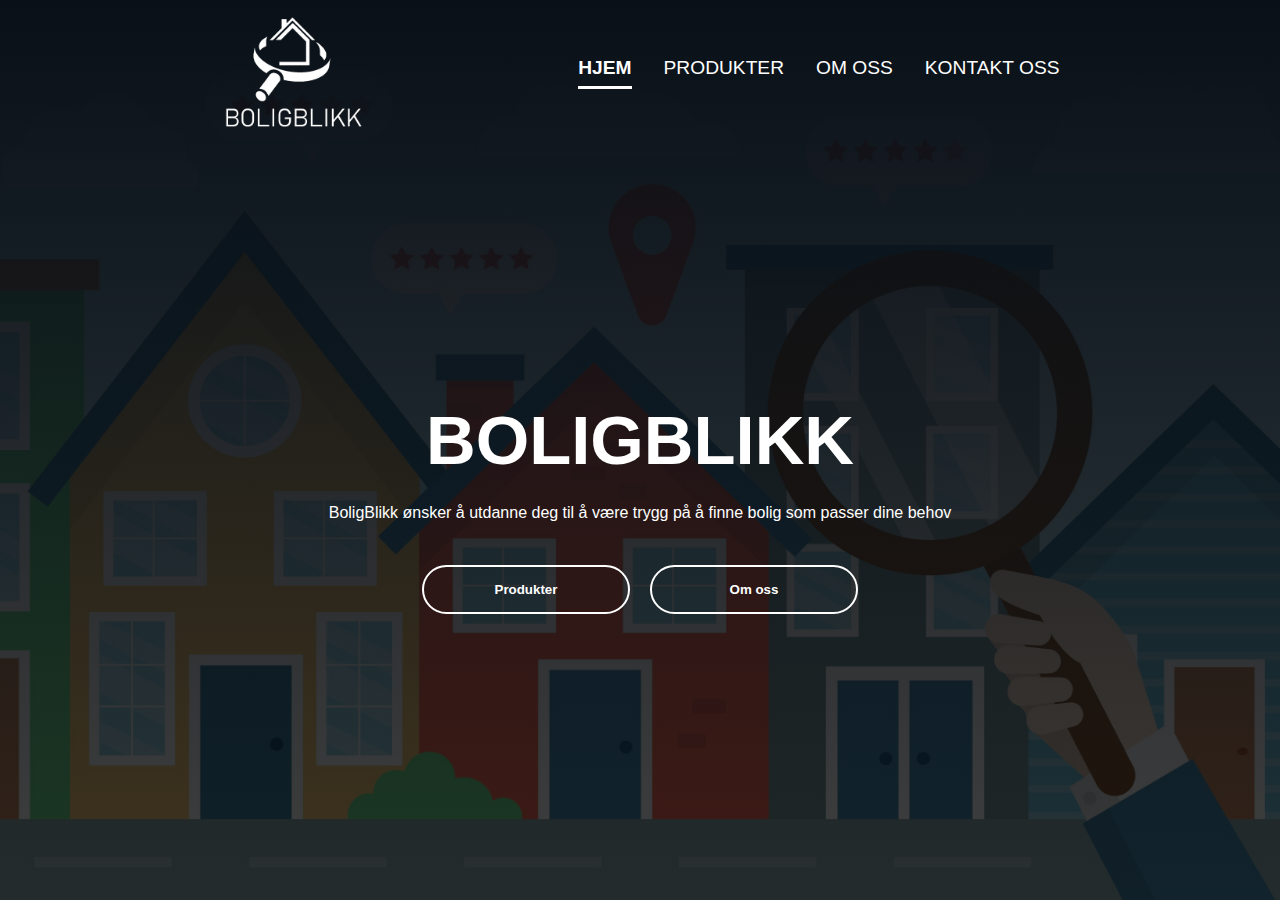
==== BoligBlikkNettside/index.html @ 78e4384b "fixes" ====
<!DOCTYPE html>
<html>

  <head>
    <meta charset="UTF-8" />
    <meta name="viewport" content="width=device-width, initial-scale=1.0" />
    <title>BoligBlikk</title>
    <link rel="stylesheet" href="css/style.css" />
    <link rel="icon" type="image/jpg" href="media/favicon.png" />
  </head>

  <body>

      <div class="navbar">
        <div class="logoContainer">
          <a href="index.html">
            <img src="media/FinalWhite.png" class="logo" /></a>
          </a>
        </div>

        <ul>
          <li class="active"><a href="index.html">Hjem</a></li>
          <li><a href="produkter.html">Produkter</a></li>
          <li><a href="omOss.html">Om oss</a></li>
          <li><a href="kontaktOss.html">Kontakt oss</a></li>
        </ul>

      </div>

      <div class="content">

        <div class="tittel">
            <h1>BOLIGBLIKK</h1>
        </div>

        <p>
          BoligBlikk ønsker å utdanne deg til å være trygg på å finne bolig som
          passer dine behov
        </p>

        <div class="buttonsHomepage">
          <button type="button" onclick="location.href='produkter.html'"><span></span>Produkter</button>
          <button type="button" onclick="location.href='omOss.html'"><span></span>Om oss</button>
        </div>

      </div>

  </body>
</html>
---- BoligBlikkNettside/css/style.css ----
/* Everything */
* {
    margin: 0;
    padding: 0;
    font-family: sans-serif;
    color: white;
}


/* Body */
body {
    width: 100%;
    height: auto;
    background-image: linear-gradient(rgba(9,16,24,35),rgba(0,0,0,0.75)),url(../media/4266805.jpg);
    background-size: cover;
    background-position: center;
    display: flex;
    flex-direction: column;
    align-items: center;
}


/* Navigation */
.navbar {
    /*background-color: rgba(255, 0, 0, 0.1);*/
    height: 15vh;
    width: 80vw;
    display: flex;
    flex-direction: row;
    justify-content:space-between;
    align-items: center;
}

.logo {
    margin: -1rem;
    max-height: 130%;
    min-width: 100%;
    object-fit: contain;
}

.logoContainer {
    height: 100%;
    width: 20%;
}


.navbar ul {
    display: flex;
    flex-direction: row;
}

.navbar ul li {
    list-style: none;
    display: flex;
    margin: 0 1rem;
    position: relative;
    align-items: center;
}


/* Navigation text design */
.navbar ul li a {
    text-decoration: none;
    color: #fff;
    text-transform: uppercase;
    font-size: 1.2rem;
}

.navbar ul li::after {
    content: '';
    height: 3px;
    width: 0%;
    background: #ffffff;
    position: absolute;
    left: 0;
    bottom: -10px;
    transition: 0.5s;
}

.navbar ul li:hover:after {
    width: 100%;
}

/* Style the active link and its line */
.navbar ul li.active {
    font-weight: bold; /* You can add other styles as needed */

}

.navbar ul li.active::after {
    width: 100%;
}


/* Content */
.content {
    /* background-color: rgba(0, 255, 0, 0.1); */
    height: auto;
    width: 80vw;
    display: flex;
    align-items: center;
    flex-direction: column;
    justify-content: center;
    min-height: 85vh;
}

.content h1 {
    font-size: 4.3rem
}

.content p {
    margin: 20px auto;
    font-weight: 100;
    line-height: 25px;
    text-align: center;
}

.beskrivelse {
    margin-left: 20%;
    margin-right: 20%;
    margin-top: 1%;
}

.buttonsHomepage {
    display: flex;
    flex-direction: row;
    max-width: 100%;
}

.tittel {
    margin-top: -2vw;;
}

/* Homepage buttons */
button {
    width: 13rem;
    padding: 15px 0;
    text-align: center;
    margin: 20px 10px;
    border-radius: 25px;
    font-weight: bold;
    border: 2px solid white;
    background: transparent;
    color: #fff;
    cursor: pointer;
    position: relative;
    overflow: hidden;
}

span {
    background-color: #254561;
    height: 100%;
    width: 0;
    border-radius: 25px;
    position: absolute;
    left: 0;
    bottom: 0;
    z-index: -1;
    transition: 0.2s;
}

button:hover span {
    width: 100%;
}


/* Content produkter */
.beskrivelse {
    margin: 1rem 5rem;
    background-color: rgba(0, 0, 0, 0.7);
    border-radius: 10px;
    padding: 0.1rem 1rem;
    max-width: 70%;
    min-width: 95%;
    backdrop-filter: blur(5px);
}

.produktBilder {
    display: flex;
    flex-direction: row;
    align-items: center;
}

.produktBildeTekst {
    display: flex;
    flex-direction: row;
    align-items: center;
    margin: 0 1vw;
    padding: 15px;
    background-color: rgba(0, 0, 0, 0.7);
    border-radius: 50px;
    margin-bottom: 1rem;
    max-width: 70%;
    backdrop-filter: blur(5px);
}

.produktBildeTekst p {
    margin: 1vw;
}

.produktBilde {
    max-height: 400px;
    max-width: 200px;
    width: auto;
    border-radius: 30px;
}


/* Content om oss */
.ansatte {
    background-color: rgba(0, 0, 0, 0.7);
    border-radius: 50px;
    padding: 15px;
    max-width: auto;
    display: flex;
    flex-direction: column;
    max-width: 70%;
    min-width: 95%;
    backdrop-filter: blur(5px);
}

.ansatte1 {
    display: flex;
    flex-direction: row;
    justify-content:space-between;
    margin: 0 2%;
    
}

.ansatte2 {
    display: flex;
    flex-direction: row;
    justify-content:space-evenly;
    margin-top: -2%;
}

.ansatt {
    display: flex;
    flex-direction: column;
    align-items: center;
}

.ansatt p {
    margin: 1px 0;
}

.ansattBilde {
    width: 9vw;
    border-radius: 100px;
}


/* Content kontakt oss */
input[type=text], select, textarea {
    width: 100%; /* Full width */
    padding: 12px; /* Some padding */ 
    border: 1px solid #ccc; /* Gray border */
    border-radius: 4px; /* Rounded borders */
    box-sizing: border-box; /* Make sure that padding and width stays in place */
    margin-top: 6px; /* Add a top margin */
    margin-bottom: 16px; /* Bottom margin */
    resize: vertical; /* Allow the user to vertically resize the textarea (not horizontally) */
    color: black;
  }
  
  /* Style the submit button with a specific background color etc */
  input[type=submit] {
    background-color: #04AA6D;
    color: white;
    padding: 12px 20px;
    border: none;
    border-radius: 4px;
    cursor: pointer;
    font-weight: bold;
  }
  
  /* When moving the mouse over the submit button, add a darker green color */
  input[type=submit]:hover {
    background-color: #45a049;
  }
  
  /* Add a background color and some padding around the form */
  .container {
    margin-top: 1%;
    border-radius: 5px;
    background-color: rgba(0, 0, 0, 0.7);
    padding: 20px;
    margin-left: 20%;
    margin-right: 20%;
    color: black;
    font-weight: bold;
    margin-bottom: 20px;
    width: 94%;
    max-width: 900px;
    backdrop-filter: blur(5px);
  }


/* Phone screens */
  @media only screen and (max-width: 600px) {
    .navbar {
        justify-content: space-around;
        margin: 0;
    }

    .navbar ul {
        flex-direction: column;
    }
    
    .navbar ul li {
        padding: 5% 0;
    }

    .navbar ul li a {
        font-size: 1rem;
    }

    .navbar ul li::after {
        bottom: 2px;
    }

    .logo {
        height: auto;
        width: 40%;
    }

    .produktBildeTekst {
        max-width: 90%;
    }
    
  }

  /* 1560px */
  @media only screen and (max-width: 1530px) {
    .navbar {
        justify-content: space-around;
        margin: 0;
    }

    .produktBilder {
        display: flex;
        flex-direction: column;
    }

    .produktBildeTekst {
        border-radius: 30px;
    }

    .tittel {
        margin-top: 0;
    }
 
  }
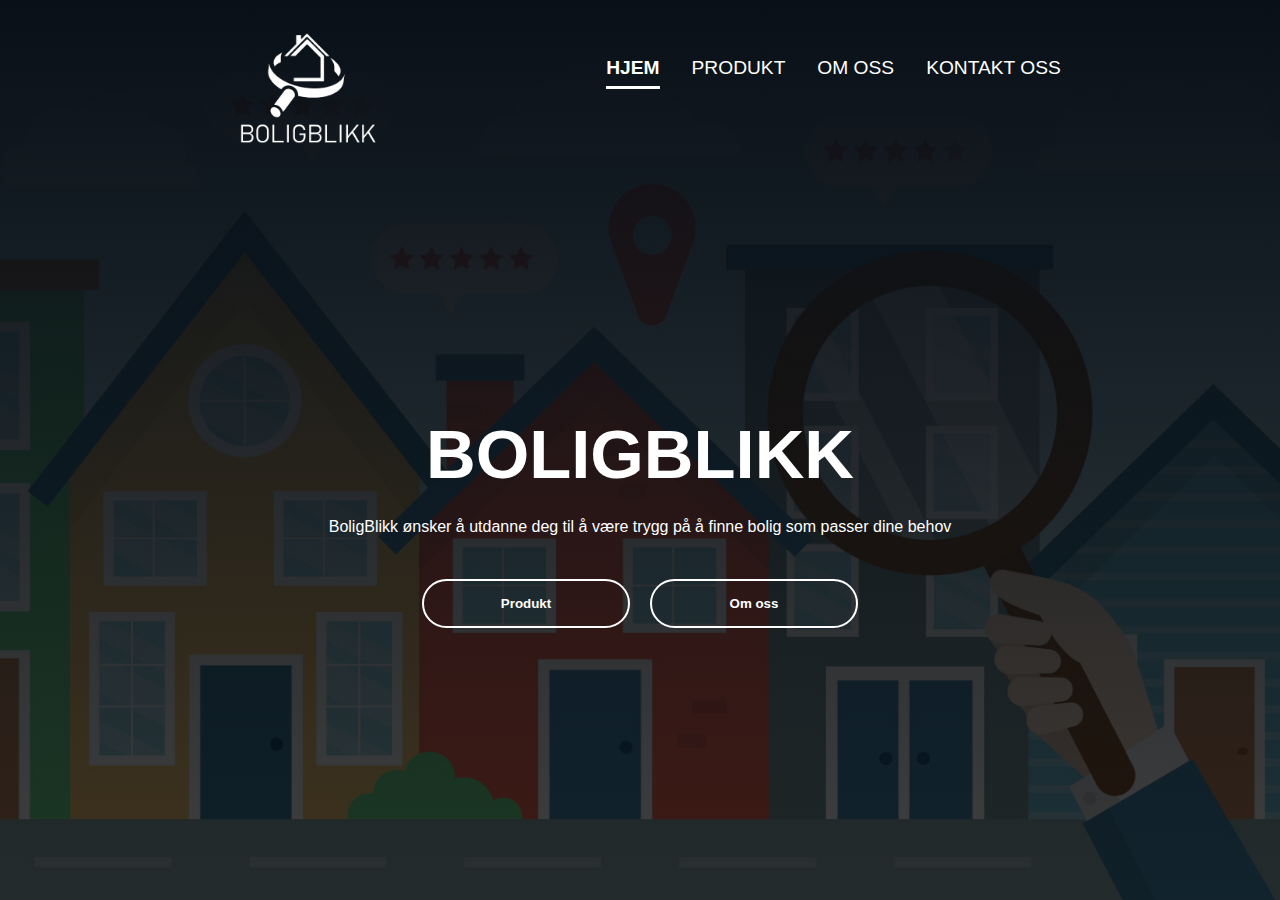
==== commit 78df2ee5: "fixes" ====
--- a/BoligBlikkNettside/index.html
+++ b/BoligBlikkNettside/index.html
@@ -20,7 +20,7 @@
 
         <ul>
           <li class="active"><a href="index.html">Hjem</a></li>
-          <li><a href="produkter.html">Produkter</a></li>
+          <li><a href="produkter.html">Produkt</a></li>
           <li><a href="omOss.html">Om oss</a></li>
           <li><a href="kontaktOss.html">Kontakt oss</a></li>
         </ul>
@@ -39,7 +39,7 @@
         </p>
 
         <div class="buttonsHomepage">
-          <button type="button" onclick="location.href='produkter.html'"><span></span>Produkter</button>
+          <button type="button" onclick="location.href='produkter.html'"><span></span>Produkt</button>
           <button type="button" onclick="location.href='omOss.html'"><span></span>Om oss</button>
         </div>
 
--- a/BoligBlikkNettside/css/style.css
+++ b/BoligBlikkNettside/css/style.css
@@ -32,7 +32,6 @@
 }
 
 .logo {
-    margin: -1rem;
     max-height: 130%;
     min-width: 100%;
     object-fit: contain;
@@ -41,6 +40,7 @@
 .logoContainer {
     height: 100%;
     width: 20%;
+    margin-right: 2rem;
 }
 
 
@@ -252,14 +252,14 @@
 
 /* Content kontakt oss */
 input[type=text], select, textarea {
-    width: 100%; /* Full width */
-    padding: 12px; /* Some padding */ 
-    border: 1px solid #ccc; /* Gray border */
-    border-radius: 4px; /* Rounded borders */
-    box-sizing: border-box; /* Make sure that padding and width stays in place */
-    margin-top: 6px; /* Add a top margin */
-    margin-bottom: 16px; /* Bottom margin */
-    resize: vertical; /* Allow the user to vertically resize the textarea (not horizontally) */
+    width: 100%;
+    padding: 12px;
+    border: 1px solid #ccc;
+    border-radius: 4px;
+    box-sizing: border-box;
+    margin-top: 6px;
+    margin-bottom: 16px;
+    resize: vertical;
     color: black;
   }
   
@@ -294,6 +294,30 @@
     max-width: 900px;
     backdrop-filter: blur(5px);
   }
+  
+
+/* Scrollbar */
+/* width */
+::-webkit-scrollbar {
+    width: 10px;
+  }
+  
+  /* Track */
+  ::-webkit-scrollbar-track {
+    background: #181818;
+  }
+  
+  /* Handle */
+  ::-webkit-scrollbar-thumb {
+    background: #888;
+    border-radius: 50px;
+  }
+  
+  /* Handle on hover */
+  ::-webkit-scrollbar-thumb:hover {
+    background: #555;
+    border-radius: 50px;
+  }
 
 
 /* Phone screens */
@@ -347,7 +371,7 @@
     }
 
     .tittel {
-        margin-top: 0;
+        margin-top: 3vh;
     }
  
   }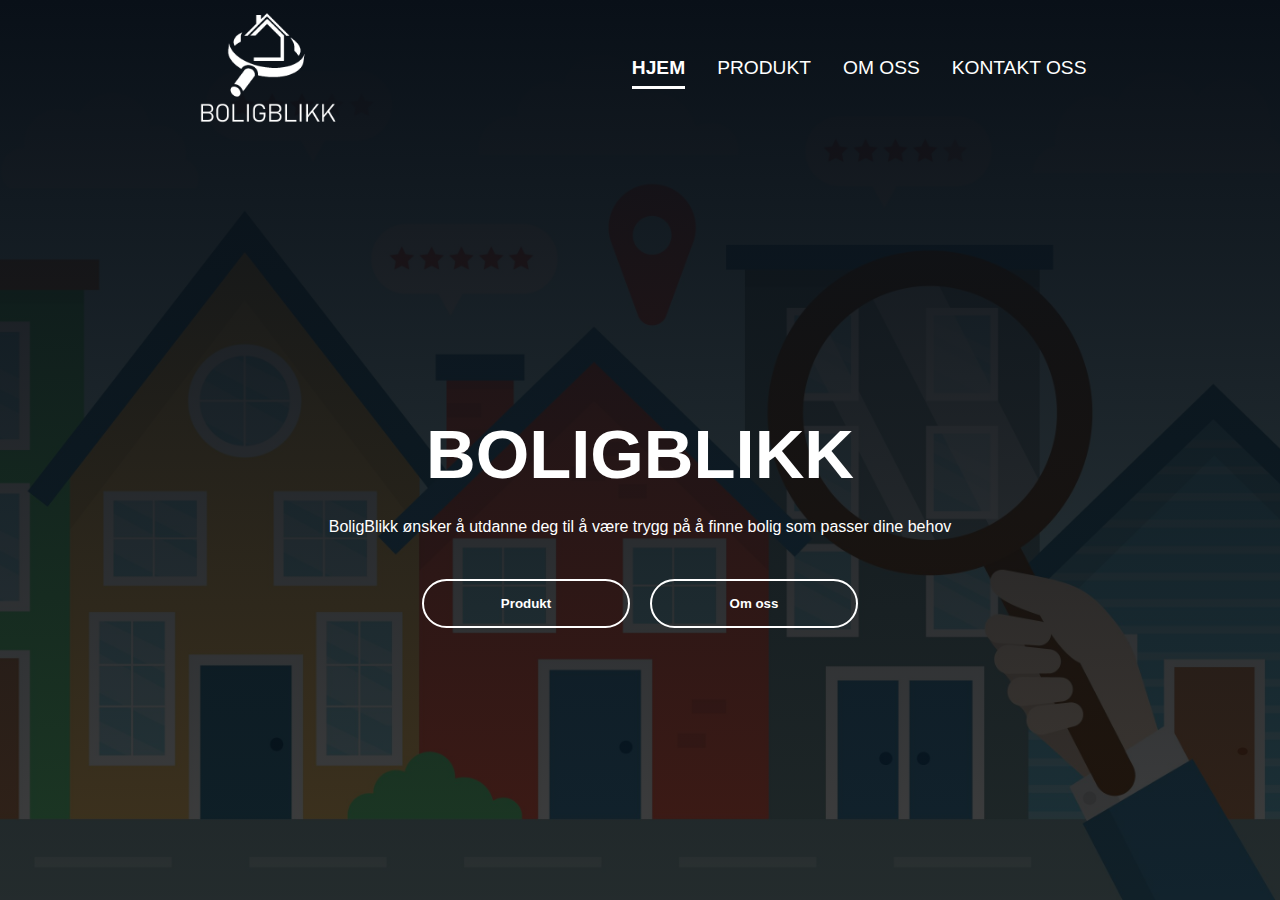
==== commit 123dbda4: "kompatibel på mobil" ====
--- a/BoligBlikkNettside/index.html
+++ b/BoligBlikkNettside/index.html
@@ -6,12 +6,15 @@
     <meta name="viewport" content="width=device-width, initial-scale=1.0" />
     <title>BoligBlikk</title>
     <link rel="stylesheet" href="css/style.css" />
-    <link rel="icon" type="image/jpg" href="media/favicon.png" />
+    <link rel="icon" type="image/jpg" href="media/HvitIkon.png" />
+    <script src="js/main.js"></script>
   </head>
 
   <body>
 
+      <!--Navigation PC-->
       <div class="navbar">
+
         <div class="logoContainer">
           <a href="index.html">
             <img src="media/FinalWhite.png" class="logo" /></a>
@@ -27,6 +30,31 @@
 
       </div>
 
+      <!--Navigation Phone-->
+      <div class="navbarPhone">
+
+        <div class="logoContainer">
+          <a href="index.html">
+            <img src="media/HvitIkon.png" class="logoPhone" /></a>
+          </a>
+        </div>
+
+        <div class="hamburger" id="hamburger">
+          <img src="media/hamburger1.png" class="hamburgerImg"/></a>
+        </div>
+
+      </div>
+
+      <div class="navigationPhone" id="navigationPhone">
+        <ul>
+          <li class="active"><a href="index.html">Hjem</a></li>
+          <li><a href="produkter.html">Produkt</a></li>
+          <li><a href="omOss.html">Om oss</a></li>
+          <li><a href="kontaktOss.html">Kontakt oss</a></li>
+        </ul>
+      </div>
+
+      <!-- Content -->
       <div class="content">
 
         <div class="tittel">
--- a/BoligBlikkNettside/css/style.css
+++ b/BoligBlikkNettside/css/style.css
@@ -4,6 +4,7 @@
     padding: 0;
     font-family: sans-serif;
     color: white;
+    text-align: center;
 }
 
 
@@ -37,12 +38,20 @@
     object-fit: contain;
 }
 
-.logoContainer {
+.navbar .logoContainer {
     height: 100%;
-    width: 20%;
+    width: 30%;
     margin-right: 2rem;
-}
-
+    display: flex;
+    align-items: center;
+}
+
+.navbar .logoContainer a {
+    height: 100%;
+    margin-right: 2rem;
+    display: flex;
+    align-items: center;
+}
 
 .navbar ul {
     display: flex;
@@ -83,8 +92,7 @@
 
 /* Style the active link and its line */
 .navbar ul li.active {
-    font-weight: bold; /* You can add other styles as needed */
-
+    font-weight: bold;
 }
 
 .navbar ul li.active::after {
@@ -148,7 +156,7 @@
 }
 
 span {
-    background-color: #254561;
+    background-color: rgba(0, 28, 61, 0.5);
     height: 100%;
     width: 0;
     border-radius: 25px;
@@ -157,7 +165,9 @@
     bottom: 0;
     z-index: -1;
     transition: 0.2s;
-}
+    backdrop-filter: blur(2px);
+}
+
 
 button:hover span {
     width: 100%;
@@ -169,39 +179,59 @@
     margin: 1rem 5rem;
     background-color: rgba(0, 0, 0, 0.7);
     border-radius: 10px;
+    backdrop-filter: blur(5px);
+    box-shadow: 0 1px 6px rgba(97, 105, 114, 0.15);
+    width: 100%;
+    padding: 0.5rem 1rem;
+}
+
+.beskrivelse p {
     padding: 0.1rem 1rem;
-    max-width: 70%;
-    min-width: 95%;
-    backdrop-filter: blur(5px);
 }
 
 .produktBilder {
     display: flex;
     flex-direction: row;
     align-items: center;
+    justify-content: space-between;
+    width: 100%;
 }
 
 .produktBildeTekst {
-    display: flex;
-    flex-direction: row;
-    align-items: center;
-    margin: 0 1vw;
-    padding: 15px;
+    width: 100%;
+    display: flex;
+    flex-direction: row;
+    align-items: center;
+    padding: 1rem 1rem;
     background-color: rgba(0, 0, 0, 0.7);
     border-radius: 50px;
     margin-bottom: 1rem;
-    max-width: 70%;
+    max-width: 8630;
     backdrop-filter: blur(5px);
+    box-shadow: 0 1px 6px rgba(97, 105, 114, 0.15);
+    margin: 1vh 0.4vw;
+}
+
+span {
+    margin: 0 10px;
+}
+
+span:first-of-type {
+    margin-left: 0;
+}
+
+span:last-of-type {
+    margin-right: 0;
 }
 
 .produktBildeTekst p {
-    margin: 1vw;
+    margin: 0.5vw;
 }
 
 .produktBilde {
     max-height: 400px;
     max-width: 200px;
-    width: auto;
+    width: 100%;
     border-radius: 30px;
 }
 
@@ -211,12 +241,11 @@
     background-color: rgba(0, 0, 0, 0.7);
     border-radius: 50px;
     padding: 15px;
-    max-width: auto;
     display: flex;
     flex-direction: column;
-    max-width: 70%;
-    min-width: 95%;
+    width: 100%;
     backdrop-filter: blur(5px);
+    box-shadow: 0 1px 6px rgba(97, 105, 114, 0.15);
 }
 
 .ansatte1 {
@@ -262,9 +291,19 @@
     resize: vertical;
     color: black;
   }
-  
-  /* Style the submit button with a specific background color etc */
-  input[type=submit] {
+
+.beskrivelseKontakt {
+    margin: 1rem 5rem;
+    background-color: rgba(0, 0, 0, 0.7);
+    border-radius: 10px;
+    padding: 0.1rem 1rem;
+    max-width: 910px;
+    width: 96%;
+    backdrop-filter: blur(5px);
+    box-shadow: 0 1px 6px rgba(97, 105, 114, 0.15);
+}
+  
+input[type=submit] {
     background-color: #04AA6D;
     color: white;
     padding: 12px 20px;
@@ -272,15 +311,14 @@
     border-radius: 4px;
     cursor: pointer;
     font-weight: bold;
-  }
-  
-  /* When moving the mouse over the submit button, add a darker green color */
-  input[type=submit]:hover {
+}
+  
+input[type=submit]:hover {
     background-color: #45a049;
-  }
-  
-  /* Add a background color and some padding around the form */
-  .container {
+}
+  
+
+.container {
     margin-top: 1%;
     border-radius: 5px;
     background-color: rgba(0, 0, 0, 0.7);
@@ -293,38 +331,139 @@
     width: 94%;
     max-width: 900px;
     backdrop-filter: blur(5px);
-  }
+    box-shadow: 0 1px 6px rgba(97, 105, 114, 0.15);
+}
+
+form, textarea, input {
+    text-align: left;
+}
   
 
 /* Scrollbar */
-/* width */
 ::-webkit-scrollbar {
     width: 10px;
-  }
-  
-  /* Track */
-  ::-webkit-scrollbar-track {
+}
+  
+::-webkit-scrollbar-track {
     background: #181818;
-  }
-  
-  /* Handle */
-  ::-webkit-scrollbar-thumb {
+}
+  
+::-webkit-scrollbar-thumb {
     background: #888;
     border-radius: 50px;
-  }
-  
-  /* Handle on hover */
-  ::-webkit-scrollbar-thumb:hover {
+}
+  
+::-webkit-scrollbar-thumb:hover {
     background: #555;
     border-radius: 50px;
-  }
+}
+
+
+/* Navigation Phone */
+.navbarPhone {
+    height: 12vh;
+    display: none;
+    justify-content: space-between;
+    background-color: rgb(11, 13, 15);
+    width: 100%;
+    box-shadow: 0 1px 6px rgba(97, 105, 114, 0.2);
+    backdrop-filter: blur(5px);
+    z-index: 3;
+}
+
+.navbarPhone .logoContainer {
+    padding-left: 55px;
+    padding-top: 0.6vh;
+}
+
+.navbarPhone .logoContainer a{
+    height: 100%;
+    width: 100%;
+    display: flex;
+    align-items: center;
+}
+
+.logoPhone {
+    max-height: 80%;
+    object-fit: contain;
+}
+
+.hamburgerImg {
+    max-height: 65%;
+    object-fit: contain;
+}
+
+.navbarPhone .hamburger {
+    padding: 0 45px;
+    display: flex;
+    align-items: center;
+    
+}
+
+.navbarPhone .hamburger:hover {
+    background-color: rgba(22, 29, 36, 0.8);
+}
+
+.navigationPhone {
+    height: 0;
+    visibility: hidden;
+    width: 100%;
+    background-color: rgb(15, 17, 19, 0.98);
+    backdrop-filter: blur(10px);
+    transition: height 0.3s, visibility 0.1s;
+    display: none;
+    justify-content: center;
+    flex-direction: column;
+    padding-bottom: 5vh;
+    position: absolute;
+    top: 12vh;
+    z-index: 2;
+}
+
+.navigationPhone ul{
+    display: flex;
+    justify-content: center;
+    flex-direction: column;
+    align-items: center;
+    height: 100%;
+    width: 100%;
+}
+
+.navigationPhone ul li{
+    width: 90vw;
+    height: 100%;
+    display: flex;
+    justify-content: space-evenly;
+    align-items: center;
+    border-bottom: solid;
+    border-width: 0.1rem;
+    border-color: rgb(51, 51, 51);
+}
+
+.navigationPhone ul li a {
+    width: 80%;
+    height: 60%;
+    padding: auto;
+    text-decoration: none;
+    color: #fff;
+    text-transform: uppercase;
+    font-size: 1.2rem;
+    display: flex;
+    align-items: center;
+    justify-content: center;
+    font-size: 22px;
+}
+
+.navigationPhone ul li.active {
+}
 
 
 /* Phone screens */
-  @media only screen and (max-width: 600px) {
+  @media only screen and (max-width: 768px) {
     .navbar {
         justify-content: space-around;
         margin: 0;
+        display: none;
     }
 
     .navbar ul {
@@ -348,21 +487,38 @@
         width: 40%;
     }
 
-    .produktBildeTekst {
-        max-width: 90%;
-    }
-    
+    .content {
+        min-height: 88vh;
+    }
+
+    .navigationPhone {
+        display: flex;
+    }
+
+    .navigationPhone {
+        height: 0;
+        visibility:hidden
+    }
+
+    .navigationPhone.active {
+        height: 65vh;
+        visibility: visible;
+    }
+
+    .navbarPhone {
+        display: flex;
+    }
   }
 
-  /* 1560px */
-  @media only screen and (max-width: 1530px) {
+
+  /* Mindre skjerm */
+  @media only screen and (max-width: 1430px) {
     .navbar {
         justify-content: space-around;
         margin: 0;
     }
 
     .produktBilder {
-        display: flex;
         flex-direction: column;
     }
 
@@ -373,5 +529,4 @@
     .tittel {
         margin-top: 3vh;
     }
- 
   }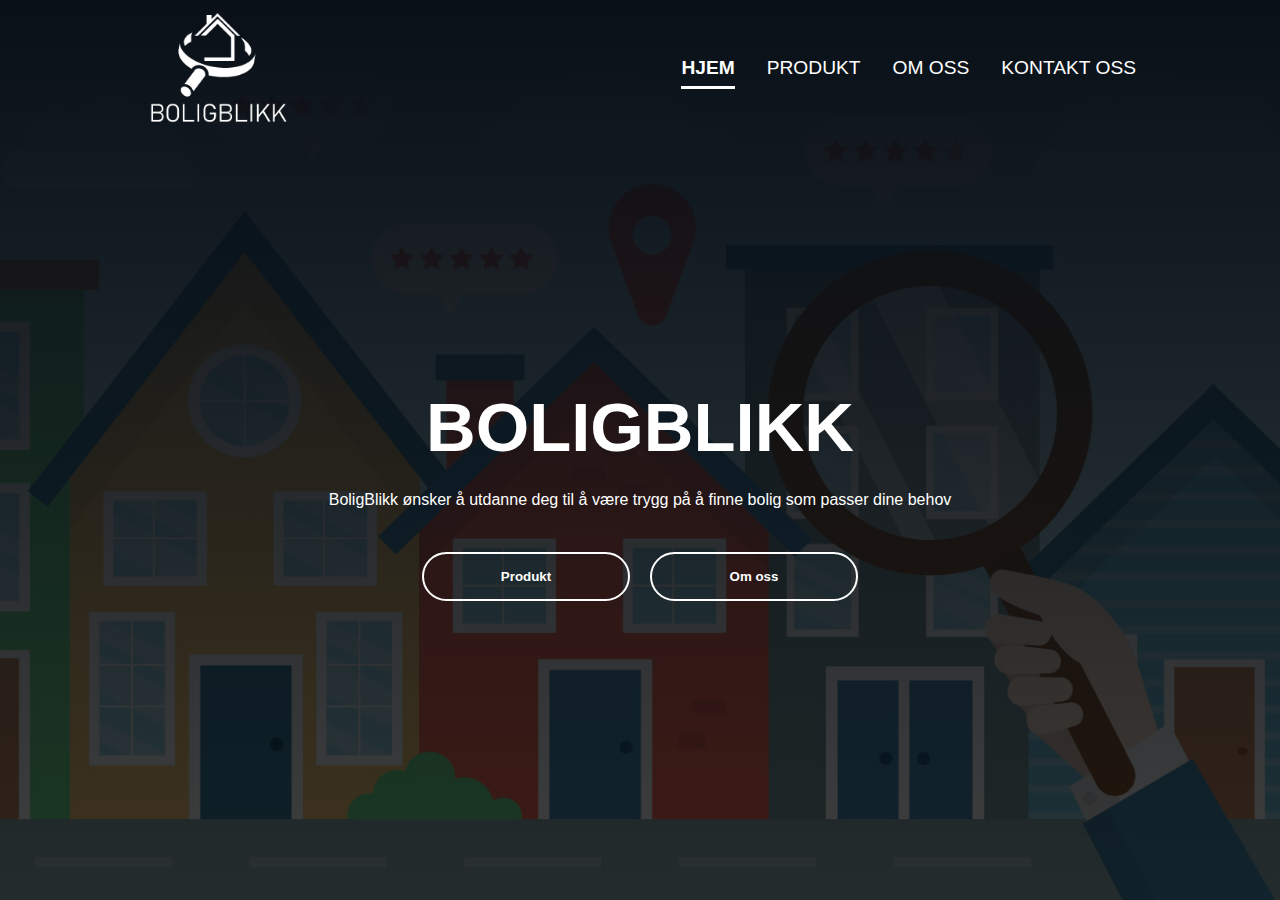
==== commit f14925b7: "accessibility and scaling" ====
--- a/BoligBlikkNettside/index.html
+++ b/BoligBlikkNettside/index.html
@@ -1,12 +1,12 @@
 <!DOCTYPE html>
-<html>
+<html lang="nb">
 
   <head>
     <meta charset="UTF-8" />
     <meta name="viewport" content="width=device-width, initial-scale=1.0" />
     <title>BoligBlikk</title>
     <link rel="stylesheet" href="css/style.css" />
-    <link rel="icon" type="image/jpg" href="media/HvitIkon.png" />
+    <link rel="icon" type="image/jpg" href="media/HvitIkon.png" alt="BoligBlikk Ikon" />
     <script src="js/main.js"></script>
   </head>
 
@@ -17,7 +17,7 @@
 
         <div class="logoContainer">
           <a href="index.html">
-            <img src="media/FinalWhite.png" class="logo" /></a>
+            <img src="media/FinalWhite.png" class="logo" alt="BoligBlikk Logo" /></a>
           </a>
         </div>
 
@@ -35,12 +35,12 @@
 
         <div class="logoContainer">
           <a href="index.html">
-            <img src="media/HvitIkon.png" class="logoPhone" /></a>
+            <img src="media/HvitIkon.png" class="logoPhone" alt="BoligBlikk Logo" /></a>
           </a>
         </div>
 
         <div class="hamburger" id="hamburger">
-          <img src="media/hamburger1.png" class="hamburgerImg"/></a>
+          <img src="media/hamburger1.png" class="hamburgerImg" alt="Meny Ikon" /></a>
         </div>
 
       </div>
--- a/BoligBlikkNettside/css/style.css
+++ b/BoligBlikkNettside/css/style.css
@@ -202,6 +202,7 @@
     display: flex;
     flex-direction: row;
     align-items: center;
+    justify-content: space-between;
     padding: 1rem 1rem;
     background-color: rgba(0, 0, 0, 0.7);
     border-radius: 50px;
@@ -210,6 +211,21 @@
     backdrop-filter: blur(5px);
     box-shadow: 0 1px 6px rgba(97, 105, 114, 0.15);
     margin: 1vh 0.4vw;
+    min-height: 300px;
+    max-height: 400px;
+    height: 25vw;
+}
+
+.produktTekst {
+    display: flex;
+    align-items: center;
+    height: 100%;
+    margin-left: calc(10px);
+    overflow: auto;
+}
+
+.produktTekst p{
+    max-height: 100%;
 }
 
 span {
@@ -224,14 +240,8 @@
     margin-right: 0;
 }
 
-.produktBildeTekst p {
-    margin: 0.5vw;
-}
-
 .produktBilde {
-    max-height: 400px;
-    max-width: 200px;
-    width: 100%;
+    height: 100%;
     border-radius: 30px;
 }
 
@@ -442,7 +452,7 @@
 
 .navigationPhone ul li a {
     width: 80%;
-    height: 60%;
+    height: 70%;
     padding: auto;
     text-decoration: none;
     color: #fff;
@@ -512,7 +522,7 @@
 
 
   /* Mindre skjerm */
-  @media only screen and (max-width: 1430px) {
+  @media only screen and (max-width: 1250px) {
     .navbar {
         justify-content: space-around;
         margin: 0;
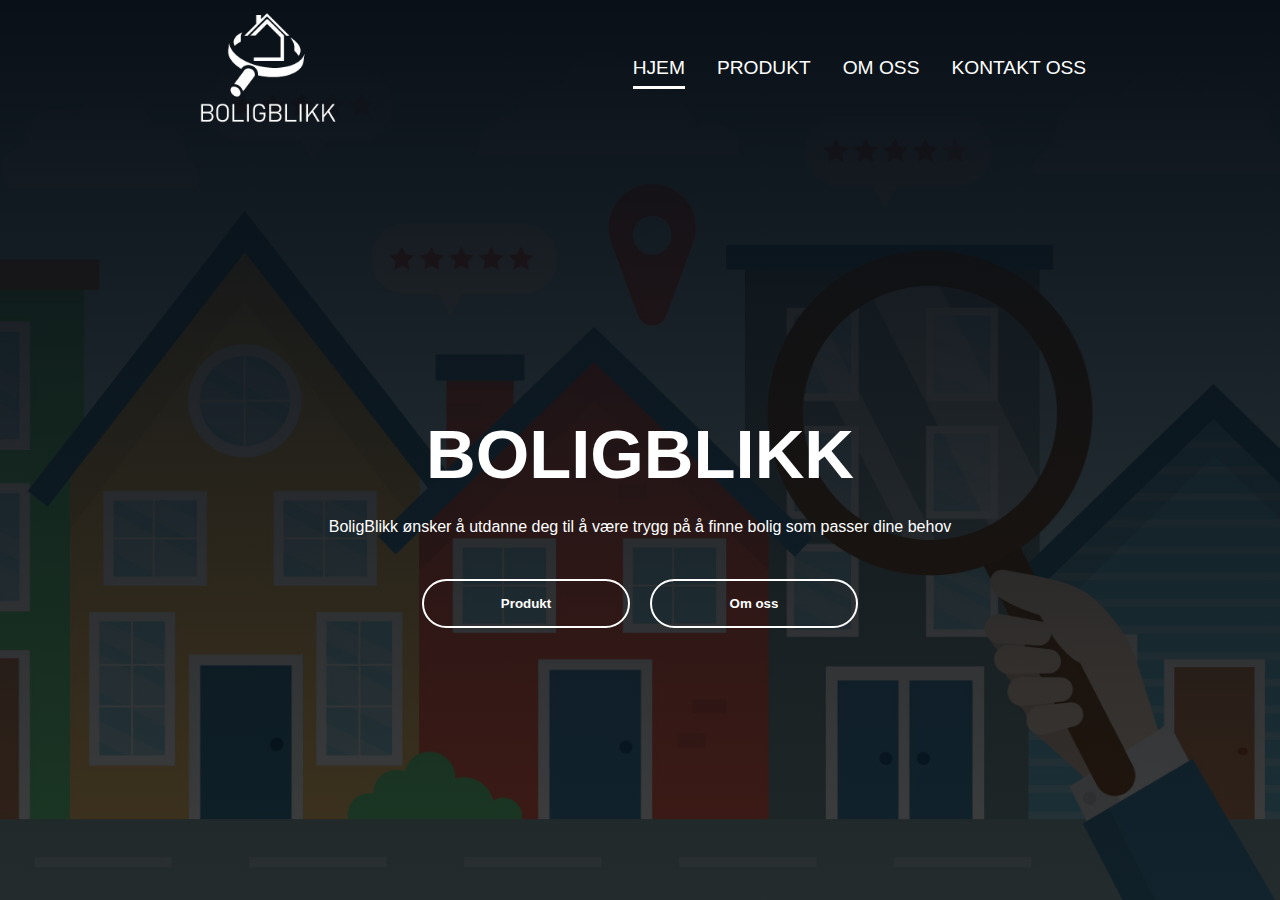
==== commit a1450d04: "Innhold" ====
--- a/BoligBlikkNettside/index.html
+++ b/BoligBlikkNettside/index.html
@@ -71,6 +71,10 @@
           <button type="button" onclick="location.href='omOss.html'"><span></span>Om oss</button>
         </div>
 
+        <div class="qrCode">
+          
+        </div>
+
       </div>
 
   </body>
--- a/BoligBlikkNettside/css/style.css
+++ b/BoligBlikkNettside/css/style.css
@@ -92,7 +92,6 @@
 
 /* Style the active link and its line */
 .navbar ul li.active {
-    font-weight: bold;
 }
 
 .navbar ul li.active::after {
@@ -177,7 +176,7 @@
 /* Content produkter */
 .beskrivelse {
     margin: 1rem 5rem;
-    background-color: rgba(0, 0, 0, 0.7);
+    background-color: rgba(0, 0, 0, 0.8);
     border-radius: 10px;
     backdrop-filter: blur(5px);
     box-shadow: 0 1px 6px rgba(97, 105, 114, 0.15);
@@ -204,7 +203,7 @@
     align-items: center;
     justify-content: space-between;
     padding: 1rem 1rem;
-    background-color: rgba(0, 0, 0, 0.7);
+    background-color: rgba(0, 0, 0, 0.8);
     border-radius: 50px;
     margin-bottom: 1rem;
     max-width: 8630;
@@ -240,15 +239,27 @@
     margin-right: 0;
 }
 
-.produktBilde {
-    height: 100%;
-    border-radius: 30px;
+.produktBilde1, .produktBilde2, .produktBilde3 {
+    height: 100%;
+    border-radius: 27px;
+}
+
+.produktBilde1 {
+    margin-right: 0.5%;
+}
+
+.produktBilde2 {
+    margin-right: -1.5%;
+}
+
+.produktBilde3 {
+    margin-right: 1.5%;
 }
 
 
 /* Content om oss */
 .ansatte {
-    background-color: rgba(0, 0, 0, 0.7);
+    background-color: rgba(0, 0, 0, 0.8);
     border-radius: 50px;
     padding: 15px;
     display: flex;
@@ -304,7 +315,7 @@
 
 .beskrivelseKontakt {
     margin: 1rem 5rem;
-    background-color: rgba(0, 0, 0, 0.7);
+    background-color: rgba(0, 0, 0, 0.8);
     border-radius: 10px;
     padding: 0.1rem 1rem;
     max-width: 910px;
@@ -331,7 +342,7 @@
 .container {
     margin-top: 1%;
     border-radius: 5px;
-    background-color: rgba(0, 0, 0, 0.7);
+    background-color: rgba(0, 0, 0, 0.8);
     padding: 20px;
     margin-left: 20%;
     margin-right: 20%;
@@ -379,6 +390,8 @@
     box-shadow: 0 1px 6px rgba(97, 105, 114, 0.2);
     backdrop-filter: blur(5px);
     z-index: 3;
+    position: absolute;
+    position: fixed;
 }
 
 .navbarPhone .logoContainer {
@@ -420,7 +433,7 @@
     width: 100%;
     background-color: rgb(15, 17, 19, 0.98);
     backdrop-filter: blur(10px);
-    transition: height 0.3s, visibility 0.1s;
+    transition: height 0.3s, visibility 0.15s;
     display: none;
     justify-content: center;
     flex-direction: column;
@@ -428,6 +441,7 @@
     position: absolute;
     top: 12vh;
     z-index: 2;
+    position: fixed;
 }
 
 .navigationPhone ul{
@@ -499,6 +513,7 @@
 
     .content {
         min-height: 88vh;
+        margin-top: 12vh;
     }
 
     .navigationPhone {
@@ -522,7 +537,7 @@
 
 
   /* Mindre skjerm */
-  @media only screen and (max-width: 1250px) {
+  @media only screen and (max-width: 1430px) {
     .navbar {
         justify-content: space-around;
         margin: 0;
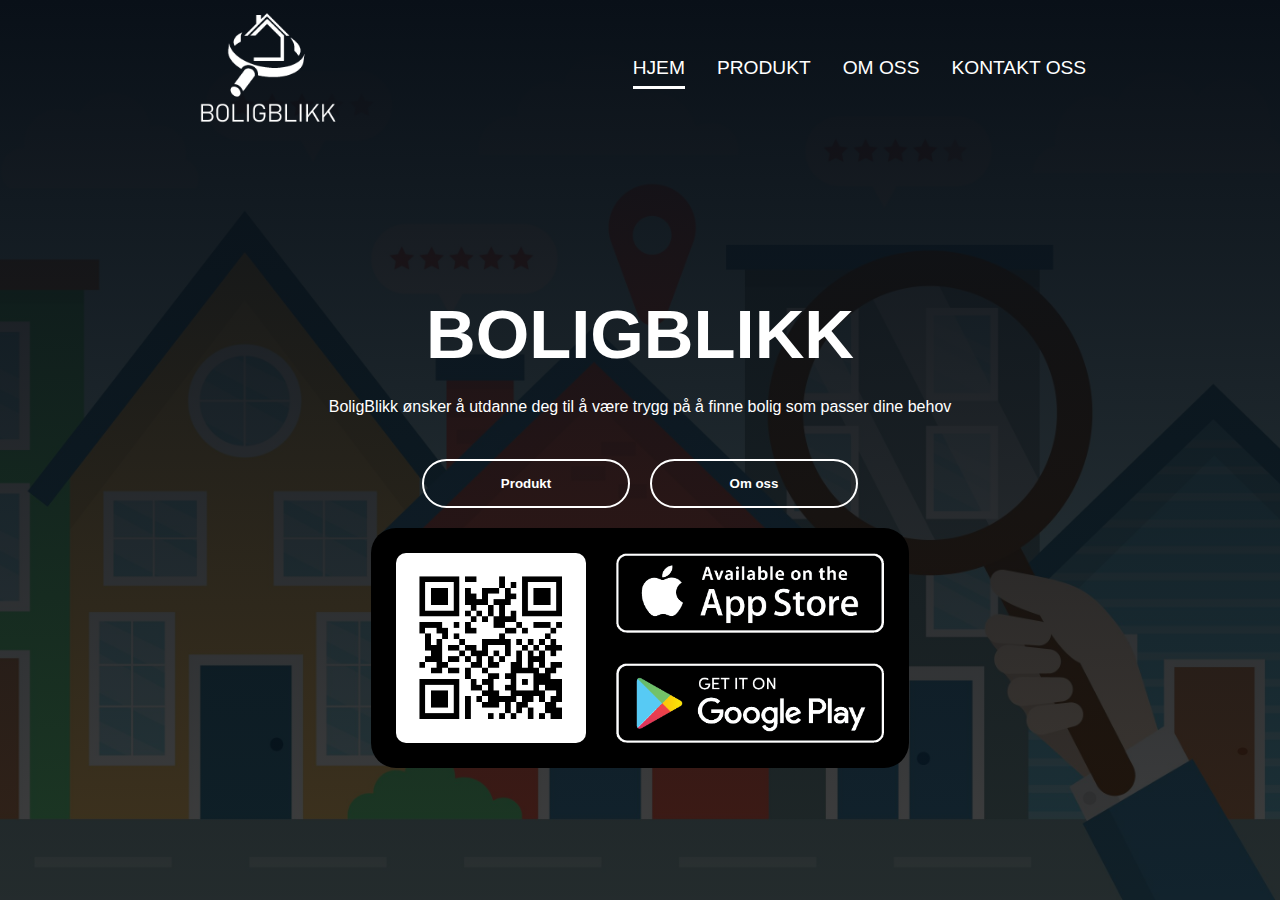
==== commit e94a7664: "QR-Kode" ====
--- a/BoligBlikkNettside/index.html
+++ b/BoligBlikkNettside/index.html
@@ -71,8 +71,28 @@
           <button type="button" onclick="location.href='omOss.html'"><span></span>Om oss</button>
         </div>
 
-        <div class="qrCode">
-          
+        <div class="app">
+
+          <div class="appContent">
+
+            <div class="appContentLeft">
+              <img src="media/QR_Kode.png" class="qrCode" alt="BoligBlikk app QR kode" /></a>
+            </div>
+            
+            <div class="appContentRight">
+
+              <a href="">
+                <img src="media/AppStore.png" class="getApp" alt="Skaff appen på AppStore" /></a>
+              </a>
+
+              <a href="">
+                <img src="media/GooglePlay.png" class="getApp" alt="Skaff appen på GooglePlay" /></a>
+              </a>
+
+            </div>
+            
+          </div>
+
         </div>
 
       </div>
--- a/BoligBlikkNettside/css/style.css
+++ b/BoligBlikkNettside/css/style.css
@@ -172,6 +172,53 @@
     width: 100%;
 }
 
+.app {
+    background-color: black;
+    display: flex;
+    flex-direction: column;
+    justify-content: center;
+    padding: 10px;
+    border-radius: 25px;
+}
+
+.appContent {
+    display: flex;
+    flex-direction: row;
+    justify-content: center;
+    align-items: center;
+}
+
+.appContentLeft {
+    display: flex;
+    align-items: center;
+    justify-content: center;
+}
+
+.qrCode {
+    height: 190px;
+    margin: 15px;
+    border-radius: 10px;
+}
+
+.appContentRight {
+    display: flex;
+    flex-direction: column;
+    justify-content: center;
+    align-items: center;
+}
+
+.appContentRight a {
+    display: flex;
+    justify-content: center;
+    align-items: center;
+    height: 80px;
+    margin: 15px;
+}
+
+.getApp {
+    height: 100%;
+}
+
 
 /* Content produkter */
 .beskrivelse {
@@ -249,7 +296,7 @@
 }
 
 .produktBilde2 {
-    margin-right: -1.5%;
+    margin-right: -0.5%;
 }
 
 .produktBilde3 {
